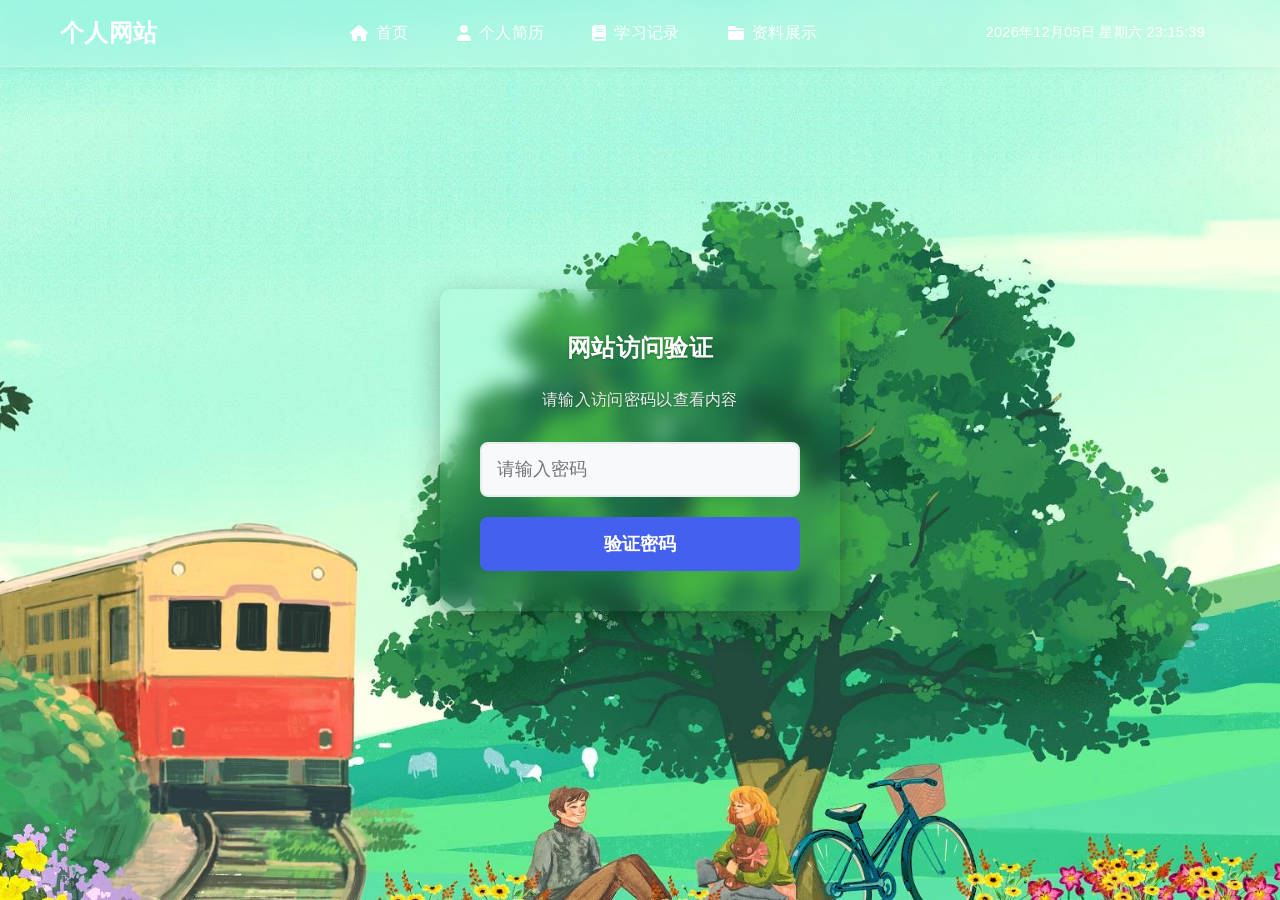
==== about.html @ 8a564f12 "init commit" ====
<!DOCTYPE html>
<html lang="zh-CN">
<head>
    <meta charset="UTF-8">
    <meta name="viewport" content="width=device-width, initial-scale=1.0">
    <title>个人简历 - 个人网站</title>
    <meta name="description" content="个人简历页，展示个人信息、教育背景、工作经历和技能。">
    <meta property="og:title" content="个人简历 - 个人网站">
    <meta property="og:description" content="个人信息、教育背景、工作经历和技能展示。">
    <meta property="og:type" content="website">
    <meta name="twitter:card" content="summary">
    <link rel="stylesheet" href="css/style.css?v=20251119">
    <link rel="preconnect" href="https://cdnjs.cloudflare.com">
    <link rel="dns-prefetch" href="https://cdnjs.cloudflare.com">
    <link rel="stylesheet" href="https://cdnjs.cloudflare.com/ajax/libs/font-awesome/6.0.0/css/all.min.css">
    <style>
        /* 简历特定样式 */
        .resume-wrapper {
            background-color: rgba(255, 255, 255, 0.1);
            backdrop-filter: blur(10px);
            border-radius: 16px;
            box-shadow: 0 2px 15px rgba(0, 0, 0, 0.1);
            overflow: hidden;
            margin: 40px auto;
            max-width: 1200px;
            border: 1px solid rgba(255, 255, 255, 0.2);
        }
        
        .resume-header {
            background: linear-gradient(135deg, var(--primary), var(--secondary));
            color: white;
            padding: 40px;
            text-align: center;
            position: relative;
            overflow: hidden;
        }
        
        .resume-avatar {
            width: 150px;
            height: 150px;
            border-radius: 50%;
            object-fit: cover;
            border: 5px solid rgba(255, 255, 255, 0.3);
            margin-bottom: 20px;
            position: relative;
            z-index: 1;
        }
        
        .resume-header::before {
            content: '';
            position: absolute;
            top: -50%;
            left: -50%;
            width: 200%;
            height: 200%;
            background: radial-gradient(circle, rgba(255,255,255,0.1) 0%, transparent 70%);
            animation: float 10s ease-in-out infinite;
        }
        
        @keyframes float {
            0%, 100% { transform: translate(0, 0); }
            50% { transform: translate(10px, 10px); }
        }
        
        .resume-header h1 {
            font-size: 2.5rem;
            margin-bottom: 10px;
            position: relative;
            z-index: 1;
        }
        
        .resume-header p {
            font-size: 1.1rem;
            opacity: 0.9;
            margin-bottom: 20px;
            position: relative;
            z-index: 1;
        }
        
        .contact-info {
            display: flex;
            flex-wrap: wrap;
            justify-content: center;
            gap: 20px;
            margin-top: 20px;
            position: relative;
            z-index: 1;
        }
        
        .contact-item {
            display: flex;
            align-items: center;
            gap: 8px;
            font-size: 0.95rem;
        }
        
        .contact-item i {
            font-size: 1.2rem;
        }
        
        .resume-content {
            padding: 40px;
        }
        
        .resume-section {
            margin-bottom: 40px;
            animation: fadeIn 0.6s ease-out;
        }
        
        @keyframes fadeIn {
            from { opacity: 0; transform: translateY(20px); }
            to { opacity: 1; transform: translateY(0); }
        }
        
        .section-title {
            display: flex;
            align-items: center;
            gap: 12px;
            margin-bottom: 25px;
            padding-bottom: 10px;
            border-bottom: 2px solid var(--bg-accent);
            color: var(--primary);
        }
        
        .section-title i {
            font-size: 1.5rem;
            background: var(--bg-accent);
            width: 40px;
            height: 40px;
            display: flex;
            align-items: center;
            justify-content: center;
            border-radius: 50%;
        }
        
        .section-title h2 {
            font-size: 1.5rem;
            margin: 0;
        }
        
        .info-grid {
            display: grid;
            grid-template-columns: repeat(auto-fit, minmax(250px, 1fr));
            gap: 20px;
            margin-bottom: 30px;
        }
        
        .info-item {
            background-color: rgba(255, 255, 255, 0.1);
            padding: 20px;
            border-radius: 10px;
            transition: transform 0.3s ease, box-shadow 0.3s ease;
            border: 1px solid rgba(255, 255, 255, 0.2);
        }
        
        .info-item:hover {
            transform: translateY(-5px);
            box-shadow: 0 4px 12px rgba(0, 0, 0, 0.2);
            background-color: rgba(255, 255, 255, 0.2);
        }
        
        .info-item h3 {
            color: var(--text-primary);
            margin-bottom: 10px;
            font-size: 1.1rem;
            display: flex;
            align-items: center;
            gap: 8px;
        }
        
        .info-item p {
            color: var(--text-secondary);
            margin: 0;
            line-height: 1.5;
        }
        
        .timeline {
            position: relative;
            padding-left: 30px;
            margin-left: 10px;
        }
        
        .timeline::before {
            content: '';
            position: absolute;
            left: 0;
            top: 0;
            bottom: 0;
            width: 3px;
            background: var(--primary-light);
            border-radius: 3px;
        }
        
        .timeline-item {
            position: relative;
            margin-bottom: 35px;
            padding-bottom: 15px;
            transition: transform 0.3s ease;
        }
        
        .timeline-item:hover {
            transform: translateX(5px);
        }
        
        .timeline-item::before {
            content: '';
            position: absolute;
            left: -34px;
            top: 5px;
            width: 10px;
            height: 10px;
            background: var(--primary);
            border-radius: 50%;
            border: 3px solid white;
            box-shadow: 0 2px 4px rgba(0,0,0,0.1);
        }
        
        .timeline-header {
            display: flex;
            flex-wrap: wrap;
            justify-content: space-between;
            align-items: center;
            margin-bottom: 10px;
        }
        
        .timeline-title {
            font-size: 1.2rem;
            font-weight: 600;
            color: var(--text-primary);
            margin: 0;
        }
        
        .timeline-date {
            font-size: 0.9rem;
            color: var(--primary);
            background: var(--bg-accent);
            padding: 4px 10px;
            border-radius: 20px;
        }
        
        .timeline-subtitle {
            color: var(--text-secondary);
            font-size: 1rem;
            margin-bottom: 12px;
            font-weight: 500;
        }
        
        .timeline-content {
            color: var(--text-primary);
            line-height: 1.6;
        }
        
        .timeline-content ul {
            padding-left: 20px;
            margin: 10px 0 0 0;
        }
        
        .timeline-content li {
            margin-bottom: 8px;
            position: relative;
        }
        
        .timeline-content li::before {
            content: '•';
            color: var(--primary);
            font-weight: bold;
            display: inline-block;
            width: 1em;
            margin-left: -1em;
        }
        
        .skills-container {
            display: grid;
            grid-template-columns: repeat(auto-fill, minmax(250px, 1fr));
            gap: 25px;
        }
        
        .skill-category {
            background: var(--bg-secondary);
            padding: 25px;
            border-radius: 12px;
            transition: transform 0.3s ease, box-shadow 0.3s ease;
        }
        
        .skill-category:hover {
            transform: translateY(-5px);
            box-shadow: var(--shadow-md);
        }
        
        .skill-category h3 {
            color: var(--primary);
            margin-bottom: 15px;
            font-size: 1.1rem;
            border-bottom: 2px solid var(--bg-accent);
            padding-bottom: 8px;
        }
        
        .skill-list {
            list-style: none;
            padding: 0;
            margin: 0;
        }
        
        .skill-item {
            display: flex;
            align-items: center;
            gap: 10px;
            margin-bottom: 12px;
            font-size: 0.95rem;
            color: var(--text-primary);
        }
        
        .skill-item i {
            color: var(--primary);
            font-size: 1.1rem;
        }
        
        .awards-list {
            list-style: none;
            padding: 0;
            margin: 0;
        }
        
        .award-item {
            background: linear-gradient(135deg, var(--bg-secondary), white);
            padding: 20px;
            border-radius: 10px;
            margin-bottom: 15px;
            border-left: 4px solid var(--primary);
            transition: transform 0.3s ease, box-shadow 0.3s ease;
        }
        
        .award-item:hover {
            transform: translateX(5px);
            box-shadow: var(--shadow-sm);
        }
        
        .award-item p {
            margin: 0;
            color: var(--text-primary);
            font-size: 1rem;
        }
        
        .self-intro {
            background: linear-gradient(135deg, var(--bg-accent), white);
            padding: 30px;
            border-radius: 12px;
            border-left: 4px solid var(--primary);
            font-style: italic;
            color: var(--text-primary);
            line-height: 1.7;
        }
        
        /* 响应式设计 */
        @media (max-width: 768px) {
            .resume-wrapper {
                margin: 20px 15px;
            }
            
            .resume-header,
            .resume-content {
                padding: 25px;
            }
            
            .resume-header h1 {
                font-size: 2rem;
            }
            
            .contact-info {
                flex-direction: column;
                align-items: center;
                gap: 15px;
            }
            
            .timeline-header {
                flex-direction: column;
                align-items: flex-start;
                gap: 10px;
            }
            
            .skills-container {
                grid-template-columns: 1fr;
            }
        }
    </style>
</head>
<body>
    <!-- 导航栏 -->
    <nav aria-label="主导航">
        <div class="nav-container">
            <a href="index.html" class="logo">个人网站</a>
            <ul class="nav-links" id="nav-links">
                <li><a href="index.html"><i class="fas fa-home"></i> 首页</a></li>
                <li><a href="about.html"><i class="fas fa-user"></i> 个人简历</a></li>
                <li><a href="blog.html"><i class="fas fa-book"></i> 学习记录</a></li>
                <li><a href="resources.html"><i class="fas fa-folder"></i> 资料展示</a></li>
            </ul>
            <div class="current-time" id="current-time"></div>
            <div class="hamburger" role="button" tabindex="0" aria-label="打开导航菜单" aria-controls="nav-links" aria-expanded="false">
                <i class="fas fa-bars"></i>
            </div>
        </div>
    </nav>

    <a href="#main" class="skip-link">跳到内容</a>
    <main id="main" role="main">

    <!-- 页面标题 -->
    <section class="hero hero--compact">
        <div class="container">
            <h1>个人简历</h1>
            <p>了解我的个人信息、教育背景、工作经历和专业技能</p>
        </div>
    </section>

    <!-- 简历内容 -->
    <div class="container">
        <div class="resume-wrapper" id="resume-container">
            <div class="loading" style="display: flex; flex-direction: column; align-items: center; justify-content: center; padding: 60px;">
                <div class="spinner"></div>
                <span style="margin-top: 20px;">正在加载简历内容...</span>
            </div>
        </div>
    </div>

    <!-- 页脚 -->
    </main>
    <footer role="contentinfo">
        <div class="container">
            <div class="footer-content">
                <div class="footer-column">
                    <h3>关于我</h3>
                    <p>我是一个热爱学习和分享的技术爱好者，欢迎访问我的个人网站。</p>
                </div>
                <div class="footer-column">
                    <h3>快速链接</h3>
                    <ul>
                        <li><a href="index.html">首页</a></li>
                        <li><a href="about.html">个人简历</a></li>
                        <li><a href="blog.html">学习记录</a></li>
                        <li><a href="resources.html">资料展示</a></li>
                    </ul>
                </div>
                <div class="footer-column">
                    <h3>联系方式</h3>
                    <ul>
                        <li><a href="#"><i class="fas fa-envelope"></i> 邮箱</a></li>
                        <li><a href="#"><i class="fab fa-github"></i> GitHub</a></li>
                        <li><a href="#"><i class="fab fa-weixin"></i> 微信</a></li>
                    </ul>
                </div>
            </div>
            <div class="footer-bottom">
                <p>&copy; 2025 个人网站. All rights reserved.</p>
            </div>
        </div>
    </footer>

    <!-- 回到顶部按钮 -->
    <div class="back-to-top">
        <i class="fas fa-arrow-up"></i>
    </div>

    <script src="lib/marked.min.js?v=20251119"></script>
    <!-- 密码保护脚本 -->
    <script src="js/password-redirect.js"></script>
    <script src="js/main.js?v=20251119"></script>
    <script>
        // 解析YAML frontmatter
        function parseYamlFrontmatter(markdown) {
            const frontmatterRegex = /^---[\s\S]*?---\s*/;
            const match = markdown.match(frontmatterRegex);
            if (match) {
                const frontmatter = match[0].replace(/^---|\s*---$/, '').trim();
                const data = {};
                frontmatter.split('\n').forEach(line => {
                    const parts = line.split(': ');
                    if (parts.length >= 2) {
                        const key = parts[0].trim();
                        const value = parts.slice(1).join(': ').trim();
                        data[key] = value;
                    }
                });
                return {
                    frontmatter: data,
                    content: markdown.replace(frontmatterRegex, '')
                };
            }
            return { frontmatter: {}, content: markdown };
        }

        // 解析简历内容为结构化数据
        function parseResumeContent(markdownContent) {
            const sections = {};
            const lines = markdownContent.split('\n');
            let currentSection = null;
            let sectionContent = [];

            lines.forEach(line => {
                // 跳过空行
                if (line.trim() === '') return;
                
                // 匹配二级标题（主要部分）
                if (line.startsWith('## ')) {
                    // 保存之前的部分
                    if (currentSection && sectionContent.length > 0) {
                        sections[currentSection] = sectionContent.join('\n');
                        sectionContent = [];
                    }
                    // 开始新部分
                    currentSection = line.replace('## ', '').trim();
                }
                // 匹配三级标题（子部分，如教育经历项）或普通内容
                else if (currentSection) {
                    sectionContent.push(line);
                }
            });

            // 保存最后一部分内容
            if (currentSection && sectionContent.length > 0) {
                sections[currentSection] = sectionContent.join('\n');
            }

            return sections;
        }

        // 提取基本信息
        function extractBasicInfo(basicInfoText) {
            const info = {};
            const lines = basicInfoText.split('\n');
            
            lines.forEach(line => {
                // 使用更宽松的正则表达式匹配各种格式变体
                const nameMatch = line.match(/[\*\s]*姓名[\*：\s]+(.+)/);
                const jobMatch = line.match(/[\*\s]*求职意向[\*：\s]+(.+)/);
                const birthMatch = line.match(/[\*\s]*出生日期[\*：\s]+(.+)/);
                const phoneMatch = line.match(/[\*\s]*手机号[\*：\s]+(.+)/);
                const emailMatch = line.match(/[\*\s]*邮箱[\*：\s]+(.+)/);
                
                if (nameMatch) info.name = nameMatch[1].trim();
                if (jobMatch) info.jobIntention = jobMatch[1].trim();
                if (birthMatch) info.birthDate = birthMatch[1].trim();
                if (phoneMatch) info.phone = phoneMatch[1].trim();
                if (emailMatch) info.email = emailMatch[1].trim();
            });
            
            return info;
        }

        // 提取时间线数据（教育、实习、项目经历）
        function extractTimelineItems(sectionText) {
            const items = [];
            const lines = sectionText.split('\n');
            let currentItem = null;
            let isContentSection = false;

            // 识别项目的方法
            const isItemTitle = (line) => line.startsWith('### ');
            const isPositionLine = (line) => line.includes('**') && line.includes('–') || line.includes('**') && line.includes('-');
            // 匹配日期格式：如 2025.01 – 2025.08
            const isDateLine = (line) => /^\d{4}\.\d{1,2}\s*[–-]\s*\d{4}\.\d{1,2}$/.test(line.trim());
            // 匹配角色行：加粗的文本
            const isRoleLine = (line) => /^\*{2}.*\*{2}$/.test(line.trim());
            const isContentBullet = (line) => line.startsWith('- ');

            lines.forEach(line => {
                // 找到新的项目标题
                if (isItemTitle(line)) {
                    // 保存之前的项目
                    if (currentItem) {
                        items.push(currentItem);
                    }
                    
                    // 创建新项目
                    const titleParts = line.replace('### ', '').split('\\|');
                    currentItem = {
                        organization: titleParts[0].trim(),
                        position: '',
                        date: '',
                        content: []
                    };
                    
                    // 检查是否在标题行中包含了组织和部门
                    if (titleParts.length > 1) {
                        currentItem.department = titleParts[1].trim();
                    }
                    
                    isContentSection = false;
                }
                // 提取职位和日期行（如 "**机械（机械电子）硕士** 2023.09 – 2026.07"）
                else if (currentItem && isPositionLine(line)) {
                    // 尝试提取职位和日期
                    const posMatch = line.match(/\*{2}(.*)\*{2}\s+([\d\.\s–-]+)/);
                    if (posMatch) {
                        currentItem.position = posMatch[1].trim();
                        currentItem.date = posMatch[2].trim();
                    } else {
                        // 如果没有捕获到，至少保存为职位
                        currentItem.position = line.replace(/\*{2}/g, '').trim();
                    }
                }
                // 提取项目时间（现在是独立行的日期格式）
                else if (currentItem && isDateLine(line)) {
                    // 直接使用整行作为日期
                    currentItem.date = line.trim();
                }
                // 提取项目角色（现在是加粗的独立行）
                else if (currentItem && isRoleLine(line)) {
                    // 移除加粗标记
                    currentItem.position = line.replace(/\*{2}/g, '').trim();
                }
                // 提取内容列表项
                else if (currentItem && isContentBullet(line)) {
                    isContentSection = true;
                    const content = line.replace('- ', '').trim();
                    if (content) {
                        // 移除可能存在的加粗标记
                        const cleanContent = content.replace(/\*{2}/g, '').trim();
                        currentItem.content.push(cleanContent);
                    }
                }
                // 处理描述后的内容（项目描述后的内容）
                else if (currentItem && line.includes('**项目描述**') || line.includes('**项目背景**')) {
                    isContentSection = true;
                }
            });

            // 添加最后一个项目
            if (currentItem) {
                items.push(currentItem);
            }

            return items;
        }

        // 提取技能数据
        function extractSkills(skillsText) {
            const skills = [];
            const lines = skillsText.split('\n');
            
            lines.forEach(line => {
                // 尝试提取带分类的技能行
                const categoryMatch = line.match(/^-\s*\*{2}([^\*]+)\*{2}：?\s*(.+)/);
                
                if (categoryMatch) {
                    const category = categoryMatch[1].trim();
                    const content = categoryMatch[2].trim();
                    // 移除可能存在的加粗标记
                    const cleanContent = content.replace(/\*{2}/g, '').trim();
                    skills.push({
                        category: category,
                        content: cleanContent
                    });
                }
            });
            
            // 如果没有找到带分类的技能，尝试提取简单列表
            if (skills.length === 0) {
                lines.forEach(line => {
                    if (line.startsWith('- ')) {
                        const skillContent = line.replace('- ', '').trim();
                        if (skillContent) {
                            // 尝试从内容中提取分类
                            const simpleCategoryMatch = skillContent.match(/^\*{2}([^\*]+)\*{2}：?\s*(.+)/);
                            if (simpleCategoryMatch) {
                                skills.push({
                                    category: simpleCategoryMatch[1].trim(),
                                    content: simpleCategoryMatch[2].trim()
                                });
                            } else {
                                // 默认为"其他技能"
                                skills.push({
                                    category: '其他技能',
                                    content: skillContent.replace(/\*{2}/g, '').trim()
                                });
                            }
                        }
                    }
                });
            }

            return skills;
        }

        // 提取荣誉奖励
        function extractAwards(awardsText) {
            const awards = [];
            const lines = awardsText.split('\n');
            
            lines.forEach(line => {
                if (line.startsWith('- ')) {
                    const award = line.replace('- ', '').trim();
                    if (award) {
                        awards.push(award);
                    }
                }
            });

            return awards;
        }

        // 渲染简历HTML
        function renderResumeHTML(resumeData) {
            const container = document.getElementById('resume-container');
            
            // 解析Markdown
            const { frontmatter, content } = parseYamlFrontmatter(resumeData);
            const sections = parseResumeContent(content);
            
            // 提取各部分数据
            const basicInfo = extractBasicInfo(sections['基本信息'] || '');
            const educationItems = extractTimelineItems(sections['教育经历'] || '');
            const internshipItems = extractTimelineItems(sections['实习经历'] || '');
            const projectItems = extractTimelineItems(sections['项目经历'] || '');
            const skills = extractSkills(sections['专业技能'] || '');
            const awards = extractAwards(sections['荣誉奖励'] || '');
            const selfIntro = sections['个人评价'] ? sections['个人评价'].trim() : '';
            
            // 构建HTML
            let html = `
                <div class="resume-header">
                    <img src="storage/images/avatar.jpg" alt="个人头像" class="resume-avatar">
                    <h1>${basicInfo.name || frontmatter.author || '个人简历'}</h1>
                    <p>${basicInfo.jobIntention || '求职意向'}</p>
                    <div class="contact-info">
                        ${basicInfo.email ? `<div class="contact-item"><i class="fas fa-envelope"></i> ${basicInfo.email}</div>` : ''}
                        ${basicInfo.phone ? `<div class="contact-item"><i class="fas fa-phone"></i> ${basicInfo.phone}</div>` : ''}
                        ${basicInfo.birthDate ? `<div class="contact-item"><i class="fas fa-calendar-alt"></i> ${basicInfo.birthDate}</div>` : ''}
                    </div>
                </div>
                <div class="resume-content">
            `;

            // 基本信息部分
            if (Object.keys(basicInfo).length > 0) {
                html += `
                    <div class="resume-section">
                        <div class="section-title">
                            <i class="fas fa-info-circle"></i>
                            <h2>基本信息</h2>
                        </div>
                        <div class="info-grid">
                            ${basicInfo.name ? `<div class="info-item"><h3><i class="fas fa-user"></i> 姓名</h3><p>${basicInfo.name}</p></div>` : ''}
                            ${basicInfo.jobIntention ? `<div class="info-item"><h3><i class="fas fa-briefcase"></i> 求职意向</h3><p>${basicInfo.jobIntention}</p></div>` : ''}
                            ${basicInfo.birthDate ? `<div class="info-item"><h3><i class="fas fa-calendar-alt"></i> 出生日期</h3><p>${basicInfo.birthDate}</p></div>` : ''}
                        </div>
                    </div>
                `;
            }

            // 教育经历部分
            if (educationItems.length > 0) {
                html += `
                    <div class="resume-section">
                        <div class="section-title">
                            <i class="fas fa-graduation-cap"></i>
                            <h2>教育经历</h2>
                        </div>
                        <div class="timeline">
                `;
                
                educationItems.forEach((item, index) => {
                    html += `
                        <div class="timeline-item" style="animation-delay: ${index * 0.1}s;">
                            <div class="timeline-header">
                                <h3 class="timeline-title">${item.organization}</h3>
                                <span class="timeline-date">${item.date}</span>
                            </div>
                            <div class="timeline-subtitle">${item.position}</div>
                            <div class="timeline-content">
                                <ul>
                                    ${item.content.map(line => `<li>${line}</li>`).join('')}
                                </ul>
                            </div>
                        </div>
                    `;
                });
                
                html += `
                        </div>
                    </div>
                `;
            }

            // 实习经历部分
            if (internshipItems.length > 0) {
                html += `
                    <div class="resume-section">
                        <div class="section-title">
                            <i class="fas fa-building"></i>
                            <h2>实习经历</h2>
                        </div>
                        <div class="timeline">
                `;
                
                internshipItems.forEach((item, index) => {
                    html += `
                        <div class="timeline-item" style="animation-delay: ${index * 0.1}s;">
                            <div class="timeline-header">
                                <h3 class="timeline-title">${item.organization}</h3>
                                <span class="timeline-date">${item.date}</span>
                            </div>
                            <div class="timeline-subtitle">${item.position}</div>
                            <div class="timeline-content">
                                <ul>
                                    ${item.content.map(line => `<li>${line}</li>`).join('')}
                                </ul>
                            </div>
                        </div>
                    `;
                });
                
                html += `
                        </div>
                    </div>
                `;
            }

            // 项目经历部分
            if (projectItems.length > 0) {
                html += `
                    <div class="resume-section">
                        <div class="section-title">
                            <i class="fas fa-project-diagram"></i>
                            <h2>项目经历</h2>
                        </div>
                        <div class="timeline">
                `;
                
                projectItems.forEach((item, index) => {
                    html += `
                        <div class="timeline-item" style="animation-delay: ${index * 0.1}s;">
                            <div class="timeline-header">
                                <h3 class="timeline-title">${item.organization}</h3>
                                <span class="timeline-date">${item.date}</span>
                            </div>
                            <div class="timeline-subtitle">${item.position}</div>
                            <div class="timeline-content">
                                <ul>
                                    ${item.content.map(line => `<li>${line}</li>`).join('')}
                                </ul>
                            </div>
                        </div>
                    `;
                });
                
                html += `
                        </div>
                    </div>
                `;
            }

            // 专业技能部分
            if (skills.length > 0) {
                // 按类别分组技能
                const skillsByCategory = {};
                skills.forEach(skill => {
                    if (!skillsByCategory[skill.category]) {
                        skillsByCategory[skill.category] = [];
                    }
                    skillsByCategory[skill.category].push(skill.content);
                });

                html += `
                    <div class="resume-section">
                        <div class="section-title">
                            <i class="fas fa-cogs"></i>
                            <h2>专业技能</h2>
                        </div>
                        <div class="skills-container">
                `;
                
                Object.keys(skillsByCategory).forEach(category => {
                    html += `
                        <div class="skill-category">
                            <h3>${category}</h3>
                            <ul class="skill-list">
                                ${skillsByCategory[category].map(skill => `<li class="skill-item"><i class="fas fa-check-circle"></i> ${skill}</li>`).join('')}
                            </ul>
                        </div>
                    `;
                });
                
                html += `
                        </div>
                    </div>
                `;
            }

            // 荣誉奖励部分
            if (awards.length > 0) {
                html += `
                    <div class="resume-section">
                        <div class="section-title">
                            <i class="fas fa-award"></i>
                            <h2>荣誉奖励</h2>
                        </div>
                        <ul class="awards-list">
                            ${awards.map(award => `<li class="award-item"><p>${award}</p></li>`).join('')}
                        </ul>
                    </div>
                `;
            }

            // 个人评价部分
            if (selfIntro) {
                html += `
                    <div class="resume-section">
                        <div class="section-title">
                            <i class="fas fa-user-check"></i>
                            <h2>个人评价</h2>
                        </div>
                        <div class="self-intro">
                            ${selfIntro}
                        </div>
                    </div>
                `;
            }

            // 闭合HTML
            html += `
                </div>
            `;

            // 应用HTML
            container.innerHTML = html;
        }

        // 加载和渲染简历
        function loadAndRenderResume(filePath) {
            const container = document.getElementById('resume-container');
            
            // 显示加载状态
            container.innerHTML = `<div class="loading" style="display: flex; flex-direction: column; align-items: center; justify-content: center; padding: 60px;"><div class="spinner"></div><span style="margin-top: 20px;">正在加载简历内容...</span></div>`;
            
            // 动态构建适合GitHub Pages的路径
            let fullPath;
            
            // 检查是否在GitHub Pages环境下
            if (window.location.hostname.endsWith('github.io')) {
                // 对于用户网站（如guoguoapi.github.io），直接使用根路径
                // 无论访问哪个页面，路径都应该是：/filePath
                fullPath = '/' + filePath;
            } else {
                // 本地环境，直接使用相对路径
                fullPath = filePath;
            }
            
            // 尝试加载简历文件
            fetch(fullPath)
                .then(response => {
                    if (!response.ok) {
                        throw new Error(`HTTP错误! 状态: ${response.status}`);
                    }
                    return response.text();
                })
                .then(markdownText => {
                    try {
                        // 渲染结构化简历
                        renderResumeHTML(markdownText);
                    } catch (e) {
                        console.error('简历渲染错误:', e);
                        container.innerHTML = `
                            <div style="text-align: center; padding: 60px;">
                                <i class="fas fa-exclamation-circle" style="font-size: 48px; color: #f39c12; margin-bottom: 20px;"></i>
                                <h3>简历内容渲染失败</h3>
                                <p>解析Markdown格式时发生错误</p>
                            </div>
                        `;
                    }
                })
                .catch(error => {
                    console.error('加载简历失败:', error);
                    
                    // 尝试使用备用路径
                    const backupPath = filePath.startsWith('/') ? filePath : `/${filePath}`;
                    if (backupPath !== fullPath) {
                        fetch(backupPath)
                            .then(response => {
                                if (!response.ok) throw new Error(`备用路径HTTP错误! 状态: ${response.status}`);
                                return response.text();
                            })
                            .then(renderResumeHTML)
                            .catch(() => {
                                // 显示最终错误信息
                                container.innerHTML = `
                                    <div style="text-align: center; padding: 60px;">
                                        <i class="fas fa-exclamation-triangle" style="font-size: 48px; color: #e74c3c; margin-bottom: 20px;"></i>
                                        <h3>简历加载失败</h3>
                                        <p>无法加载简历文件，请检查路径或稍后再试</p>
                                    </div>
                                `;
                            });
                    } else {
                        // 显示最终错误信息
                        container.innerHTML = `
                            <div style="text-align: center; padding: 60px;">
                                <i class="fas fa-exclamation-triangle" style="font-size: 48px; color: #e74c3c; margin-bottom: 20px;"></i>
                                <h3>简历加载失败</h3>
                                <p>无法加载简历文件，请检查路径或稍后再试</p>
                            </div>
                        `;
                    }
                });
        }

        // 页面加载时默认加载简历
        document.addEventListener('DOMContentLoaded', function() {
            const resumePath = 'assets/resume.md';
            loadAndRenderResume(resumePath);
        });
    </script>
    
    <!-- 实时时间显示脚本 -->
    <script>
        // 实时更新时间
        function updateCurrentTime() {
            const now = new Date();
            const year = now.getFullYear();
            const month = String(now.getMonth() + 1).padStart(2, '0');
            const day = String(now.getDate()).padStart(2, '0');
            const hours = String(now.getHours()).padStart(2, '0');
            const minutes = String(now.getMinutes()).padStart(2, '0');
            const seconds = String(now.getSeconds()).padStart(2, '0');
            const weekDays = ['日', '一', '二', '三', '四', '五', '六'];
            const weekDay = weekDays[now.getDay()];
            
            const timeString = `${year}年${month}月${day}日 星期${weekDay} ${hours}:${minutes}:${seconds}`;
            document.getElementById('current-time').textContent = timeString;
        }
        
        // 页面加载时更新一次时间，然后每秒更新一次
        window.onload = function() {
            updateCurrentTime();
            setInterval(updateCurrentTime, 1000);
        };
    </script>
</body>
</html>
---- css/style.css ----
/* 全局样式 */
* {
    margin: 0;
    padding: 0;
    box-sizing: border-box;
}

.skip-link {
    position: absolute;
    top: -40px;
    left: 10px;
    background: var(--accent);
    color: #fff;
    padding: 8px 16px;
    border-radius: 6px;
    box-shadow: var(--shadow-sm);
    transition: var(--transition);
    z-index: 1100;
}

.skip-link:focus {
    top: 10px;
}

:root {
    --primary: #4361ee;
    --primary-light: #4895ef;
    --secondary: #3a0ca3;
    --accent: #f72585;
    --success: #4cc9f0;
    --warning: #f59e0b;
    --danger: #ef4444;
    --text-primary: #2b2d42;
    --text-secondary: #6c757d;
    --bg-primary: #ffffff;
    --bg-secondary: #f8f9fa;
    --bg-accent: #f0f4ff;
    --border-color: #e9ecef;
    --shadow-sm: 0 2px 4px rgba(0, 0, 0, 0.05);
    --shadow-md: 0 4px 12px rgba(0, 0, 0, 0.08);
    --shadow-lg: 0 8px 24px rgba(0, 0, 0, 0.12);
    --transition: all 0.3s cubic-bezier(0.4, 0, 0.2, 1);
    --space-hero-compact: 60px;
    --space-hero-tight: 40px;

    --neutral-0: #ffffff;
    --neutral-50: #f8f9fa;
    --neutral-100: #f0f2f5;
    --neutral-200: #e9ecef;
    --neutral-700: #495057;
    --neutral-900: #212529;

    --fs-xs: 12px;
    --fs-sm: 14px;
    --fs-md: 16px;
    --fs-lg: 18px;
    --fs-xl: 22px;
    --fs-2xl: 26px;
    --fs-3xl: 32px;
    --lh-tight: 1.3;
    --lh-normal: 1.6;
    --lh-relaxed: 1.8;

    --space-2: 2px;
    --space-4: 4px;
    --space-8: 8px;
    --space-12: 12px;
    --space-16: 16px;
    --space-24: 24px;
    --space-32: 32px;
    --space-48: 48px;

    --radius-sm: 6px;
    --radius-md: 10px;
    --radius-lg: 12px;
    --radius-xl: 16px;
    --radius-pill: 999px;

    --container-max: 1200px;
    --content-max: 72ch;

    --z-nav: 1000;
    --z-overlay: 999;
    --z-modal: 1001;
    --z-tooltip: 1002;

    --backdrop-bg: rgba(0, 0, 0, 0.4);
    --backdrop-blur: 10px;
    --ease-fast: 150ms;
    --ease-normal: 300ms;
}

body {
    font-family: -apple-system, BlinkMacSystemFont, 'Segoe UI', 'PingFang SC', 'Hiragino Sans GB', 'Microsoft YaHei', 'Helvetica Neue', Helvetica, Arial, sans-serif;
    line-height: 1.6;
    letter-spacing: 0.3px;
    color: var(--text-primary);
    background-color: var(--bg-secondary);
    background-image: url('../storage/images/your-background-image.jpg');
    background-size: cover;
    background-position: center;
    background-attachment: fixed;
    background-repeat: no-repeat;
    overflow-x: hidden;
}

.container {
    max-width: var(--container-max);
    margin: 0 auto;
    padding: 0 20px;
    background-color: transparent;
    backdrop-filter: none;
    border-radius: 0;
    box-shadow: none;
}

/* 导航栏样式 */
nav {
    background-color: rgba(255, 255, 255, 0.1);
    backdrop-filter: blur(5px);
    color: white;
    position: fixed;
    top: 0;
    left: 0;
    right: 0;
    z-index: 100;
    box-shadow: 0 1px 10px rgba(0, 0, 0, 0.05);
    transition: all 0.3s ease;
    border-bottom: 1px solid rgba(255, 255, 255, 0.2);
}

.nav-container {
    display: flex;
    justify-content: space-between;
    align-items: center;
    padding: 12px 20px;
    max-width: 1200px;
    margin: 0 auto;
}

.logo {
    font-size: 1.5rem;
    font-weight: 600;
    color: white;
    text-decoration: none;
    display: flex;
    align-items: center;
    transition: color 0.3s ease;
}

.logo:hover {
    transform: scale(1.05);
}

.nav-links {
    display: flex;
    list-style: none;
}

.nav-links li {
    margin-left: var(--space-24);
}

.nav-links a {
    color: white;
    text-decoration: none;
    font-weight: 400;
    padding: 8px 12px;
    transition: all 0.3s ease;
    position: relative;
    display: inline-flex;
    align-items: center;
    z-index: 1;
    touch-action: manipulation;
    border-radius: 6px;
}

.nav-links a:hover {
    color: var(--primary);
    background-color: rgba(255, 255, 255, 0.1);
    transform: translateY(-2px);
    box-shadow: 0 4px 8px rgba(0, 0, 0, 0.1);
}

.nav-links a::after {
    content: '';
    position: absolute;
    bottom: 0;
    left: 50%;
    width: 0;
    height: 2px;
    background-color: var(--primary);
    transition: var(--transition);
}

.nav-links a:hover::after {
    width: 80%;
    left: 10%;
}

.nav-links a.active {
    color: var(--primary);
    font-weight: 600;
    background-color: rgba(255, 255, 255, 0.15);
}

.nav-links a.active::after {
    width: 80%;
    left: 10%;
}

.nav-links a i {
    margin-right: 8px;
    color: white;
    transition: color 0.3s ease;
}

.nav-links a:hover i,
.nav-links a.active i {
    color: var(--primary);
}

/* 响应式导航栏 */
.current-time {
    color: white;
    font-size: 0.9rem;
    margin-right: 15px;
    white-space: nowrap;
}

.hamburger {
    display: none;
    cursor: pointer;
    font-size: 1.5rem;
    color: white;
    padding: 8px;
    border-radius: 4px;
    transition: background-color 0.3s ease, transform 0.2s ease;
    touch-action: manipulation;
}

.hamburger:hover {
    background-color: rgba(52, 152, 219, 0.3);
}

.hamburger:active {
    transform: scale(0.95);
    background-color: rgba(52, 152, 219, 0.5);
}

a:focus-visible,
button:focus-visible,
.hamburger:focus-visible,
.card-link:focus-visible,
.cta-button:focus-visible,
.view-more-button:focus-visible,
.tag:focus-visible,
.category-tag:focus-visible,
.secondary-tag:focus-visible,
.back-to-top:focus-visible {
    outline: 3px solid var(--accent);
    outline-offset: 2px;
}

body.menu-open {
    overflow: hidden;
}

/* 英雄区域 */
.hero {
    background-color: transparent;
    color: white;
    padding: 160px 0 120px;
    text-align: center;
    position: relative;
    overflow: hidden;
    margin-bottom: 0; /* 移除hero区域的底部边距 */
}

/* 首页hero区域背景图样式 */
.hero.hero--home {
    background-color: transparent;
    background-image: none;
    padding: 200px 0 150px;
    position: relative;
    min-height: 100vh;
    display: flex;
    align-items: center;
    justify-content: center;
    z-index: 1;
}

/* 移除首页hero的渐变叠加层 */
.hero.hero--home::after {
    display: none;
}

/* 确保所有容器都不会覆盖背景图 */
.container,
section.container {
    background-color: transparent;
    backdrop-filter: none;
    box-shadow: none;
    border-radius: 0;
}

/* 确保所有卡片和更新项在背景图上有良好的显示效果 */
.card,
.update-item {
    position: relative;
    z-index: 5;
}

/* 确保section和footer不会覆盖背景图 */
section {
    background-color: transparent;
    position: relative;
    z-index: 1;
}

footer {
    position: relative;
    z-index: 1;
}

/* Hero内容容器 */
.hero-content {
    max-width: 800px;
    text-align: center;
    z-index: 2;
    position: relative;
    color: white;
}

/* 头像容器 */
.avatar-container {
    margin-bottom: 40px;
}

.avatar {
    width: 180px;
    height: 180px;
    border-radius: 50%;
    object-fit: cover;
    border: 5px solid rgba(255, 255, 255, 0.3);
    box-shadow: 0 10px 30px rgba(0, 0, 0, 0.2);
    transition: transform 0.3s ease;
}

.avatar:hover {
    transform: scale(1.05);
}

/* 个人信息 */
.personal-info {
    margin-bottom: 40px;
}

.personal-info h1 {
    font-size: 3.5rem;
    font-weight: 700;
    margin-bottom: 15px;
    color: white;
    background: none;
    -webkit-background-clip: none;
    -webkit-text-fill-color: inherit;
}

.subtitle {
    font-size: 1.3rem;
    color: rgba(255, 255, 255, 0.9);
    margin-bottom: 25px;
    font-weight: 400;
}

.quote {
    font-size: 1.2rem;
    color: rgba(255, 255, 255, 0.8);
    font-style: italic;
    border-left: 3px solid rgba(255, 255, 255, 0.5);
    padding-left: 20px;
    margin: 0 auto;
    max-width: 600px;
}

/* 操作按钮 */
.action-buttons {
    display: flex;
    gap: 20px;
    justify-content: center;
    flex-wrap: wrap;
}

.btn {
    padding: 12px 30px;
    border-radius: 50px;
    font-size: 1rem;
    font-weight: 600;
    text-decoration: none;
    transition: all 0.3s ease;
    border: none;
    cursor: pointer;
}

.btn-primary {
    background-color: rgba(255, 255, 255, 1);
    color: #6366f1;
    position: relative;
    z-index: 10;
}

.btn-primary:hover {
    background-color: rgba(255, 255, 255, 0.9);
    transform: translateY(-2px);
    box-shadow: 0 5px 15px rgba(255, 255, 255, 0.3);
}

.btn-secondary {
    background-color: transparent;
    color: white;
    border: 2px solid rgba(255, 255, 255, 0.8);
    position: relative;
    z-index: 10;
}

.btn-secondary:hover {
    background-color: rgba(255, 255, 255, 0.1);
    transform: translateY(-2px);
    box-shadow: 0 5px 15px rgba(255, 255, 255, 0.2);
}

.hero.hero--compact {
    padding-top: calc(var(--space-hero-compact) + 40px);
    padding-bottom: var(--space-hero-compact);
}

.hero.hero--tight {
    padding-top: calc(var(--space-hero-tight) + 40px);
    padding-bottom: var(--space-hero-tight);
}

.hero::before {
    content: '';
    position: absolute;
    top: 0;
    left: 0;
    right: 0;
    bottom: 0;
    background-image: 
        radial-gradient(circle at 20% 30%, rgba(255,255,255,0.15) 0%, transparent 20%),
        radial-gradient(circle at 80% 70%, rgba(255,255,255,0.1) 0%, transparent 30%);
    z-index: 1;
}

.hero .container {
    position: relative;
    z-index: 2;
}

/* 减弱hero区域和内容区域的分割感 - 适用于所有页面 */
.hero + section.container {
    margin-top: -40px;
    padding: 60px 20px;
    background-color: transparent;
    backdrop-filter: none;
    border-radius: 0;
    box-shadow: none;
    position: relative;
    z-index: 3;
}

/* 统一内容区域的样式，避免多个section之间出现分割感 */
.hero + section.container + section.container,
.hero + section.container + section.container + section.container {
    margin-top: 20px;
    padding: 40px 20px;
    background-color: transparent;
    backdrop-filter: none;
    border-radius: 0;
    box-shadow: none;
    position: relative;
    z-index: 3;
}

/* 搜索容器的样式调整 */
.search-container {
    margin-bottom: 20px;
}

/* 调整包含搜索框的section宽度为输入框宽度的两倍 */
section.container.search-section,
section.container:has(.search-container) {
    max-width: 1000px;
}

.hero h1 {
    font-size: 3.5rem;
    margin-bottom: var(--space-24);
    font-weight: 700;
    letter-spacing: -0.5px;
    background: linear-gradient(135deg, #ffffff, #e0e0ff);
    -webkit-background-clip: text;
    -webkit-text-fill-color: transparent;
    background-clip: text;
    line-height: var(--lh-tight);
    max-width: 28ch;
    margin-left: auto;
    margin-right: auto;
}

.hero p {
    font-size: 1.3rem;
    max-width: var(--content-max);
    margin: 0 auto var(--space-24);
    opacity: 1;
    line-height: var(--lh-normal);
    color: white;
}

.cta-button {
    display: inline-block;
    background: linear-gradient(135deg, var(--accent), #fb7185);
    color: white;
    padding: 14px 32px;
    text-decoration: none;
    border-radius: var(--radius-pill);
    font-weight: 600;
    font-size: 1.1rem;
    transition: var(--transition);
    box-shadow: 0 4px 15px rgba(247, 37, 133, 0.3);
    position: relative;
    overflow: hidden;
}

.cta-button::before {
    content: '';
    position: absolute;
    top: 0;
    left: -100%;
    width: 100%;
    height: 100%;
    background: linear-gradient(90deg, transparent, rgba(255,255,255,0.2), transparent);
    transition: 0.5s;
}

.cta-button:hover {
    transform: translateY(-3px) scale(1.02);
    box-shadow: 0 8px 25px rgba(247, 37, 133, 0.4);
}

.cta-button:hover::before {
    left: 100%;
}

/* 卡片样式 */
.card-container {
  display: grid;
  grid-template-columns: repeat(auto-fill, minmax(300px, 1fr));
  gap: 35px;
  margin: 60px 0;
}

/* 动态项目样式 - 按行排列 */
.update-item {
  background-color: rgba(255, 255, 255, 0.1);
  border-radius: var(--radius-lg);
  padding: var(--space-24);
  margin-bottom: 25px;
  border: 1px solid rgba(255, 255, 255, 0.2);
    transition: var(--transition);
    position: relative;
    box-shadow: 0 2px 15px rgba(0, 0, 0, 0.1);
    line-height: 1.4; /* 减小行高 */
    backdrop-filter: blur(10px);
}

.update-item::before {
    content: '';
    position: absolute;
    top: 0;
    left: 0;
    height: 100%;
    width: 4px;
    background: linear-gradient(180deg, var(--primary), var(--accent));
    border-radius: 12px 0 0 12px;
}

.update-item:hover {
    transform: translateX(5px);
    box-shadow: var(--shadow-md);
}

.update-header {
    display: flex;
    justify-content: space-between;
    align-items: center;
    margin-bottom: 12px;
}

.update-title {
    font-size: 1.05rem;
    font-weight: 600;
    color: #ffffff;
    margin: 0;
    flex: 1;
    line-height: 1.3;
    text-shadow: 0 1px 3px rgba(0, 0, 0, 0.3);
}

.update-date {
    color: #ffffff;
    font-size: 0.9rem;
    margin-left: 15px;
    white-space: nowrap;
    background-color: rgba(255, 255, 255, 0.2);
    padding: 4px 10px;
    border-radius: 12px;
}

.update-description {
    color: #f0f0f0;
    margin: 0;
    font-size: 0.9rem;
    line-height: 1.5;
    text-shadow: 0 1px 2px rgba(0, 0, 0, 0.3);
}

/* 查看更多按钮样式 */
.view-more-button {
    display: inline-block;
    background: linear-gradient(135deg, var(--primary), var(--secondary));
    color: white;
    padding: 12px 30px;
    text-decoration: none;
    border-radius: var(--radius-pill);
    font-weight: 600;
    transition: var(--transition);
    box-shadow: 0 4px 12px rgba(124, 58, 237, 0.3);
    position: relative;
    z-index: 10;
}

.view-more-button:hover {
    transform: translateY(-3px) scale(1.03);
    box-shadow: 0 6px 20px rgba(124, 58, 237, 0.4);
}

.card {
  background-color: rgba(255, 255, 255, 0.1);
  border-radius: 12px;
  overflow: hidden;
  box-shadow: 0 2px 15px rgba(0, 0, 0, 0.1);
  transition: all 0.3s ease;
  position: relative;
  backdrop-filter: blur(10px);
  border: 1px solid rgba(255, 255, 255, 0.2);
}

.card::before {
    content: '';
    position: absolute;
    top: 0;
    left: 0;
    right: 0;
    height: 4px;
    background: linear-gradient(90deg, var(--primary), var(--accent));
}

.card:hover {
  transform: translateY(-3px);
  box-shadow: 0 8px 25px rgba(0, 0, 0, 0.1);
}

.card-img {
    width: 100%;
    height: 200px;
    object-fit: cover;
    transition: var(--transition);
}

.card:hover .card-img {
    transform: scale(1.05);
}

.card-content {
  padding: 30px;
  position: relative;
  z-index: 1;
  background-color: transparent;
  backdrop-filter: none;
}

.card-title {
    font-size: 1.3rem;
    font-weight: 600;
    margin-bottom: 15px;
    color: #ffffff;
    text-shadow: 0 1px 3px rgba(0, 0, 0, 0.3);
}

.card-description {
    color: #f0f0f0;
    margin-bottom: 25px;
    line-height: 1.6;
    font-size: 0.95rem;
    text-shadow: 0 1px 2px rgba(0, 0, 0, 0.3);
}

.card-link {
    display: inline-flex;
    align-items: center;
    gap: 8px;
    color: #ffffff;
    font-weight: 600;
    text-decoration: none;
    transition: all 0.3s ease;
    font-size: 0.9rem;
    text-shadow: 0 1px 2px rgba(0, 0, 0, 0.3);
}

.card-link:hover {
  color: #2980b9;
  transform: translateX(3px);
}

.card-link::after {
    content: '→';
    margin-left: 5px;
    font-weight: bold;
    transition: var(--transition);
}

.card-link:hover::after {
    transform: translateX(3px);
}

/* Markdown 样式 */
.markdown-content {
    background-color: rgba(255, 255, 255, 0.1);
    backdrop-filter: blur(10px);
    padding: var(--space-32);
    border-radius: var(--radius-lg);
    box-shadow: var(--shadow-md);
    margin: var(--space-32) auto;
    max-width: var(--content-max);
    border: 1px solid rgba(255, 255, 255, 0.2);
    position: relative;
}

.markdown-content::before {
    content: '';
    position: absolute;
    top: 0;
    left: 0;
    right: 0;
    height: 3px;
    background: linear-gradient(90deg, var(--primary), var(--secondary));
    border-radius: 12px 12px 0 0;
}

.markdown-content h1,
.markdown-content h2,
.markdown-content h3,
.markdown-content h4,
.markdown-content h5,
.markdown-content h6 {
    color: var(--text-primary);
    margin-top: 40px;
    margin-bottom: 20px;
    font-weight: 600;
    line-height: 1.3;
}

.markdown-content h1 {
    font-size: 2.5rem;
    border-bottom: 2px solid var(--border-color);
    padding-bottom: 10px;
    background: linear-gradient(90deg, var(--primary), transparent);
    -webkit-background-clip: text;
    -webkit-text-fill-color: transparent;
    background-clip: text;
}

.markdown-content h2 {
    font-size: 2rem;
    border-bottom: 2px solid var(--border-color);
    padding-bottom: 8px;
    margin-top: 40px;
}

.markdown-content h3 {
    font-size: 1.5rem;
    color: var(--primary);
}

.markdown-content p {
    margin-bottom: 25px;
    line-height: 1.7;
    color: var(--text-primary);
}

.markdown-content ul,
.markdown-content ol {
    margin-bottom: 25px;
    padding-left: 30px;
    color: var(--text-primary);
}

.markdown-content li {
    margin-bottom: 8px;
    line-height: 1.6;
}

.markdown-content a {
    color: var(--primary);
    text-decoration: none;
    transition: var(--transition);
    position: relative;
    font-weight: 500;
}

.markdown-content a:hover {
    color: var(--secondary);
}

.markdown-content a::after {
    content: '';
    position: absolute;
    bottom: -2px;
    left: 0;
    width: 100%;
    height: 2px;
    background-color: var(--primary-light);
    transform: scaleX(0);
    transition: var(--transition);
}

.markdown-content a:hover::after {
    transform: scaleX(1);
}

.markdown-content code {
    background-color: var(--bg-secondary);
    padding: 3px 6px;
    border-radius: var(--radius-sm);
    font-family: 'Fira Code', 'Courier New', Courier, monospace;
    font-size: 0.9em;
    color: var(--accent);
}

.markdown-content pre {
    background-color: #0f172a;
    color: #e2e8f0;
    padding: 20px;
    border-radius: var(--radius-lg);
    overflow-x: auto;
    margin-bottom: 20px;
    position: relative;
    font-family: 'Fira Code', 'Courier New', Courier, monospace;
}

.markdown-content pre code {
    background-color: transparent;
    padding: 0;
    color: inherit;
}

.markdown-content blockquote {
    border-left: 3px solid var(--neutral-200);
    padding: var(--space-16) var(--space-20);
    margin: var(--space-16) 0 25px 0;
    color: var(--neutral-700);
    font-style: italic;
    background-color: var(--neutral-50);
    border-radius: 0 var(--radius-md) var(--radius-md) 0;
}

.markdown-content img {
    max-width: 100%;
    height: auto;
    border-radius: var(--radius-lg);
    margin: 20px 0;
    box-shadow: var(--shadow-sm);
    transition: var(--transition);
}

.markdown-content img:hover {
    transform: scale(1.01);
    box-shadow: var(--shadow-md);
}

.markdown-content table {
    width: 100%;
    border-collapse: collapse;
    margin: 20px 0;
    overflow-x: auto;
    display: block;
}

.markdown-content th,
.markdown-content td {
    padding: 12px;
    text-align: left;
    border-bottom: 1px solid var(--border-color);
}

.markdown-content th {
    background-color: var(--bg-secondary);
    font-weight: 600;
    color: var(--text-primary);
}

.markdown-content tr:hover {
    background-color: var(--bg-accent);
}

/* 资料列表样式 */
.resources-list {
    background-color: rgba(255, 255, 255, 0.1);
    backdrop-filter: blur(10px);
    border-radius: 12px;
    overflow: hidden;
    box-shadow: 0 2px 15px rgba(0, 0, 0, 0.1);
    margin: var(--space-32) 0;
    border: 1px solid rgba(255, 255, 255, 0.2);
}

/* 资源页筛选区 */
.filters-container {
    background-color: rgba(255, 255, 255, 0.1);
    backdrop-filter: blur(10px);
    border-radius: 12px;
    padding: var(--space-24);
    margin-bottom: var(--space-24);
    box-shadow: 0 2px 15px rgba(0, 0, 0, 0.1);
    border: 1px solid rgba(255, 255, 255, 0.2);
}

.main-filters {
    margin-bottom: var(--space-24);
    border-bottom: 1px solid var(--border-color);
    padding-bottom: var(--space-16);
}

.filter-group {
    margin-bottom: var(--space-16);
    display: flex;
    align-items: center;
    flex-wrap: wrap;
}

.filter-label {
    color: var(--text-primary);
    margin-right: 10px;
    font-weight: 400;
    font-size: var(--fs-base);
}

.filter-tags {
    display: flex;
    flex-wrap: wrap;
    gap: var(--space-8);
    align-items: center;
}

.filter-tags span {
    white-space: nowrap;
}

.secondary-filters {
    display: flex;
    justify-content: space-between;
    font-size: var(--fs-sm);
    align-items: center;
}

.left-filter,
.right-filter {
    display: flex;
    align-items: center;
}

@media (max-width: 768px) {
    .secondary-filters {
        flex-direction: column;
        align-items: flex-start;
    }
    .right-filter {
        margin-top: 10px;
    }
    .filter-tags {
        display: block;
        margin-top: 5px;
    }
}

.resource-item {
    display: flex;
    align-items: center;
    padding: 15px 20px;
    border-bottom: 1px solid rgba(255, 255, 255, 0.1);
    transition: background-color 0.3s ease;
    background-color: transparent;
}

.resource-item:last-child {
    border-bottom: none;
}

.resource-item:hover {
    background-color: rgba(255, 255, 255, 0.2);
}

.resource-icon {
    width: 40px;
    height: 40px;
    margin-right: 15px;
    display: flex;
    align-items: center;
    justify-content: center;
    background-color: var(--primary);
    color: white;
    border-radius: 50%;
    font-size: 1.2rem;
}

.resource-info h3 {
    margin: 0 0 5px 0;
    font-size: 1.1rem;
}

.resource-info p {
    margin: 0;
    color: #7f8c8d;
    font-size: 0.9rem;
}

.resource-download {
    margin-left: auto;
}

.resource-download a {
    color: var(--success);
    text-decoration: none;
    font-weight: bold;
    display: flex;
    align-items: center;
}

.resource-download a:hover {
    text-decoration: underline;
}

.resource-download i {
    margin-left: 5px;
}

/* 页脚样式 */
footer {
    background-color: rgba(58, 12, 163, 0.3);
    color: white;
    padding: 60px 0 40px;
    margin-top: 100px;
    position: relative;
    overflow: hidden;
    z-index: 1;
}

footer::before {
    content: '';
    position: absolute;
    top: 0;
    left: 0;
    right: 0;
    bottom: 0;
    background-image: 
        radial-gradient(circle at 20% 30%, rgba(255,255,255,0.1) 0%, transparent 20%),
        radial-gradient(circle at 80% 70%, rgba(255,255,255,0.05) 0%, transparent 30%);
    z-index: 0;
}

.footer-content {
    display: grid;
    grid-template-columns: repeat(3, 1fr); /* 恢复均匀的三列分布 */
    gap: 40px;
    position: relative;
    z-index: 2;
}

.footer-column h3 {
    margin-bottom: 20px;
    font-size: 1.3rem;
    font-weight: 600;
    position: relative;
    padding-bottom: 10px;
    text-align: center; /* 标题居中 */
}

.footer-column h3::after {
    content: '';
    position: absolute;
    bottom: 0;
    left: 50%; /* 装饰线居中 */
    transform: translateX(-50%); /* 装饰线居中 */
    width: 50px;
    height: 3px;
    background-color: var(--accent);
    border-radius: 3px;
}

.footer-column h3::after {
    content: '';
    position: absolute;
    bottom: 0;
    left: 50%; /* 装饰线居中 */
    transform: translateX(-50%); /* 装饰线居中 */
    width: 50px;
    height: 3px;
    background-color: var(--accent);
    border-radius: 3px;
}

/* 确保列表项恢复垂直排列 */
.footer-column ul {
    list-style: none;
    padding: 0;
    margin: 0;
    text-align: center; /* 列表居中 */
}

.footer-column li {
    margin-bottom: 12px;
    text-align: center; /* 列表项居中 */
}

.footer-column a {
    color: rgba(255, 255, 255, 0.8);
    text-decoration: none;
    transition: var(--transition);
    display: inline-block; /* 确保链接也居中 */
}

.footer-column a:hover {
    color: white;
    transform: translateX(5px);
}

.footer-column a i {
    margin-right: 8px;
    transition: var(--transition);
}

.footer-bottom {
    text-align: center;
    padding-top: 40px;
    margin-top: 40px;
    border-top: 1px solid rgba(255, 255, 255, 0.2);
    color: rgba(255, 255, 255, 0.7);
    position: relative;
    z-index: 2;
}

/* 响应式设计 */
@media (max-width: 768px) {
    .current-time {
        display: none;
    }
    
    .hamburger {
        display: block;
    }
    
    .nav-links {
        position: fixed;
        top: 60px;
        right: -250px;
        flex-direction: column;
        background-color: rgba(255, 255, 255, 0.2);
        backdrop-filter: blur(20px);
        width: 250px;
        text-align: left;
        transition: right 0.3s cubic-bezier(0.4, 0, 0.2, 1);
        box-shadow: -5px 0 15px rgba(0, 0, 0, 0.1);
        z-index: 1001;
        border-radius: 8px 0 0 8px;
        padding: 16px 0;
        pointer-events: auto;
        border: 1px solid rgba(255, 255, 255, 0.3);
    }
    
    .nav-links.active {
        right: 0;
    }
    
    .nav-links li {
        margin: 0;
    }
    
    .nav-links a {
        display: flex;
        align-items: center;
        padding: 12px 20px;
        color: var(--text-primary);
        text-decoration: none;
        transition: all 0.3s ease;
        border-radius: 0;
        position: relative;
        overflow: hidden;
    }
    
    .nav-links a::before {
        content: '';
        position: absolute;
        left: 0;
        top: 0;
        width: 4px;
        height: 100%;
        background-color: var(--primary);
        transform: scaleY(0);
        transition: transform 0.3s ease;
    }
    
    .nav-links a:hover {
        background-color: rgba(255, 255, 255, 0.3);
        transform: translateX(8px);
    }
    
    .nav-links a:hover::before {
        transform: scaleY(1);
    }
    
    .nav-links a.active {
        background-color: rgba(52, 152, 219, 0.2);
        color: var(--primary);
        font-weight: 600;
    }
    
    .nav-links a.active::before {
        transform: scaleY(1);
    }
    
    .nav-links a i {
        margin-right: 12px;
        width: 20px;
        text-align: center;
        color: var(--primary);
    }
    
    .nav-links a.active i {
        color: var(--primary);
    }
    
    .hero h1 {
        font-size: 2rem;
    }
    
    .hero p {
        font-size: 1rem;
    }
    
    .card-container {
        grid-template-columns: 1fr;
    }
}

/* 加载动画 */
.loading {
    display: flex;
    justify-content: center;
    align-items: center;
    height: 200px;
    font-size: 1.2rem;
    color: #7f8c8d;
}

.spinner {
    border: 4px solid #f3f3f3;
    border-top: 4px solid #3498db;
    border-radius: 50%;
    width: 40px;
    height: 40px;
    animation: spin 1s linear infinite;
    margin-right: 15px;
}

@keyframes spin {
    0% { transform: rotate(0deg); }
    100% { transform: rotate(360deg); }
}

/* 按钮样式 */
.btn {
    display: inline-flex;
    align-items: center;
    justify-content: center;
    padding: 12px 24px;
    border: none;
    border-radius: 8px;
    cursor: pointer;
    font-size: 1rem;
    font-weight: 600;
    transition: var(--transition);
    text-decoration: none;
    position: relative;
    overflow: hidden;
}

.btn::before {
    content: '';
    position: absolute;
    top: 50%;
    left: 50%;
    width: 300px;
    height: 300px;
    background: rgba(255, 255, 255, 0.3);
    border-radius: 50%;
    transform: translate(-50%, -50%) scale(0);
    transition: transform 0.5s ease;
}

.btn:hover::before {
    transform: translate(-50%, -50%) scale(1);
}

.btn-primary {
    background: linear-gradient(135deg, var(--primary), var(--secondary));
    color: white;
    box-shadow: 0 4px 15px rgba(67, 97, 238, 0.3);
}

.btn-primary:hover {
    transform: translateY(-3px) scale(1.02);
    box-shadow: 0 8px 25px rgba(67, 97, 238, 0.4);
}

.btn-secondary {
    background-color: var(--text-secondary);
    color: white;
    box-shadow: 0 4px 10px rgba(0, 0, 0, 0.1);
}

.btn-secondary:hover {
    background-color: var(--text-primary);
    transform: translateY(-2px);
    box-shadow: 0 6px 15px rgba(0, 0, 0, 0.15);
}

.btn-outline {
    background-color: transparent;
    color: var(--primary);
    border: 2px solid var(--primary);
    transition: var(--transition);
}

.btn-outline:hover {
    background-color: var(--primary);
    color: white;
    transform: translateY(-2px);
    box-shadow: 0 4px 15px rgba(67, 97, 238, 0.3);
}

/* 次要标签样式 - 用于时间和大小筛选 */
.secondary-tag {
    display: inline-block;
    background-color: var(--neutral-100);
    color: var(--text-primary);
    padding: 3px 10px;
    border-radius: 15px;
    font-size: 0.8rem;
    font-weight: 400;
    margin-right: 6px;
    margin-bottom: 4px;
    cursor: pointer;
    transition: all 0.2s ease;
    border: 1px solid var(--neutral-200);
}

.secondary-tag:hover {
    background-color: var(--neutral-200);
    transform: translateY(-1px);
}

.secondary-tag.active {
    background-color: var(--primary);
    color: white;
    border-color: var(--primary);
}

.secondary-tag.active:hover {
    background-color: var(--primary);
    border-color: var(--primary);
}

/* 响应式调整 */
@media (max-width: 768px) {
    .secondary-tag {
        padding: 2px 8px;
        font-size: 0.75rem;
        margin-right: 4px;
    }
}

/* 标签样式 */
.tag {
    display: inline-block;
    background-color: var(--neutral-100);
    color: var(--text-primary);
    padding: 5px 12px;
    border-radius: var(--radius-pill);
    font-size: 0.85rem;
    font-weight: 400;
    margin-right: 8px;
    margin-bottom: 8px;
    cursor: pointer;
    transition: var(--transition);
    border: 1px solid var(--neutral-200);
}

.tag.active {
    background-color: var(--primary);
    color: white;
    border-color: var(--primary);
}

.category-tag {
    display: inline-block;
    padding: 6px 14px;
    margin: 0 8px 10px 0;
    border-radius: var(--radius-pill);
    background-color: var(--neutral-100);
    color: var(--text-primary);
    cursor: pointer;
    transition: all 0.3s ease;
    border: 1px solid var(--neutral-200);
    font-weight: 400;
}

.category-tag:hover {
    background-color: var(--neutral-200);
    border-color: var(--neutral-300);
}

.category-tag.active {
    background-color: var(--primary);
    color: white;
    border-color: var(--primary);
}

.tag::before {
    content: '';
    position: absolute;
    top: 0;
    left: -100%;
    width: 100%;
    height: 100%;
    background: linear-gradient(90deg, transparent, rgba(255,255,255,0.2), transparent);
    transition: 0.5s;
}

.tag:hover {
    transform: translateY(-2px);
    box-shadow: 0 3px 10px rgba(0, 0, 0, 0.1);
}

.tag:hover::before {
    left: 100%;
}

.tag.tech {
    background-color: var(--danger);
}

.tag.life {
    background-color: var(--success);
}

.tag.note {
    background-color: var(--warning);
}

/* 分页样式 */
.pagination {
    display: flex;
    justify-content: center;
    margin: 30px 0;
}

.pagination a {
    color: var(--primary);
    text-decoration: none;
    padding: 8px 16px;
    margin: 0 5px;
    border-radius: var(--radius-sm);
    transition: background-color 0.3s ease;
}

.pagination a:hover {
    background-color: var(--neutral-100);
}

.pagination a.active {
    background-color: var(--primary);
    color: white;
}

/* 搜索框样式 */
.search-container {
    margin: 30px 0;
    text-align: center;
    position: relative;
    background-color: transparent;
    backdrop-filter: none;
    border-radius: 0;
    padding: 0;
    box-shadow: none;
    border: none;
}

.search-input {
    width: 100%;
    max-width: 500px;
    padding: 15px 50px 15px 20px;
    border: 2px solid rgba(255, 255, 255, 0.3);
    border-radius: 8px;
    font-size: 1rem;
    transition: var(--transition);
    background-color: rgba(255, 255, 255, 0.2);
    box-shadow: none;
    color: var(--text-primary);
    outline: none;
}

.search-input:focus {
    border-color: var(--primary);
    box-shadow: 0 0 0 3px rgba(67, 97, 238, 0.1);
    transform: translateY(-2px);
    background-color: rgba(255, 255, 255, 0.3);
}

.search-container::after {
    content: '\f002';
    font-family: 'Font Awesome 5 Free';
    font-weight: 900;
    position: absolute;
    right: calc(50% - 220px);
    top: 50%;
    transform: translateY(-50%);
    color: var(--text-secondary);
    pointer-events: none;
}

/* 回到顶部按钮 */
.back-to-top {
    position: fixed;
    bottom: 30px;
    right: 30px;
    background: linear-gradient(135deg, var(--primary), var(--secondary));
    color: white;
    width: 56px;
    height: 56px;
    border-radius: 50%;
    display: flex;
    justify-content: center;
    align-items: center;
    cursor: pointer;
    opacity: 0;
    visibility: hidden;
    transition: all 0.3s ease;
    font-size: 1.5rem;
    z-index: 1000;
    box-shadow: 0 4px 20px rgba(0, 0, 0, 0.2);
}

.back-to-top::before {
    content: '';
    position: absolute;
    top: 0;
    left: -100%;
    width: 100%;
    height: 100%;
    background: linear-gradient(90deg, transparent, rgba(255,255,255,0.3), transparent);
    transition: 0.5s;
}

.back-to-top.visible {
    opacity: 1;
    visibility: visible;
    animation: fadeInUp 0.5s ease forwards;
}

@keyframes fadeInUp {
    from {
        opacity: 0;
        transform: translateY(20px);
    }
    to {
        opacity: 1;
        transform: translateY(0);
    }
}

.back-to-top:hover {
    transform: translateY(-8px) scale(1.1);
    box-shadow: 0 8px 30px rgba(0, 0, 0, 0.3);
}

.back-to-top:hover::before {
    left: 100%;
}

/* 资源项样式增强 */
.resource-item {
    display: flex;
    align-items: flex-start; /* 保持项与顶部对齐 */
    padding: 20px;
    margin-bottom: 20px;
    background-color: rgba(255, 255, 255, 0.1);
    backdrop-filter: blur(10px);
    border-radius: 12px;
    box-shadow: 0 2px 15px rgba(0, 0, 0, 0.1);
    transition: transform 0.3s, box-shadow 0.3s;
    border: 1px solid rgba(255, 255, 255, 0.2);
}

.resource-item:hover {
    transform: translateY(-2px);
    box-shadow: 0 4px 12px rgba(0, 0, 0, 0.2);
    background-color: rgba(255, 255, 255, 0.2);
}

.resource-icon {
    font-size: 3rem;
    margin-right: 20px;
    flex-shrink: 0;
}

.resource-info {
    flex: 1;
    min-width: 0; /* 防止内容溢出 */
    margin-right: 20px;
}

.resource-info h3 {
    margin-top: 0;
    margin-bottom: 10px;
    color: var(--text-primary);
    font-size: 1.2rem;
}

.resource-info p {
    margin-bottom: 15px;
    color: var(--text-secondary);
    line-height: 1.5;
}

.resource-actions {
    display: flex;
    flex-direction: column;
    gap: 10px;
    min-width: 120px;
    align-self: flex-start !important; /* 使用!important确保样式优先应用 */
    margin-top: 0;
    flex-shrink: 0; /* 防止按钮区域被压缩 */
    padding-top: 0; /* 确保顶部没有内边距 */
}

.preview-btn {
    background-color: var(--success);
    color: white;
    padding: 10px 20px;
    border-radius: var(--radius-sm);
    text-decoration: none;
    transition: filter 0.2s;
    font-size: 0.9rem;
    display: inline-flex;
    align-items: center;
    gap: 5px;
    width: 100%;
    justify-content: center;
    text-align: center;
    box-sizing: border-box;
}

.preview-btn:hover {
    filter: brightness(1.06);
}

.download-btn {
    background-color: var(--primary);
    color: white;
    padding: 10px 20px;
    border-radius: var(--radius-sm);
    text-decoration: none;
    transition: filter 0.2s;
    font-size: 0.9rem;
    display: inline-flex;
    align-items: center;
    gap: 5px;
    width: 100%;
    justify-content: center;
    text-align: center;
    box-sizing: border-box;
}

.download-btn:hover {
    filter: brightness(1.06);
}

/* 响应式设计，确保在小屏幕上布局合理 */
@media (max-width: 768px) {
    .resource-item {
        flex-direction: column;
        align-items: flex-start;
    }
    
    .resource-icon {
        margin-bottom: 15px;
    }
    
    .resource-info {
        margin-right: 0;
        margin-bottom: 15px;
    }
    
    .resource-actions {
        width: 100%;
        align-items: stretch;
        flex-direction: row;
    }
    
    .preview-btn, .download-btn {
        flex: 1;
    }
}

.small-tag {
    display: inline-block;
    background-color: #f1f1f1;
    padding: 2px 8px;
    border-radius: 12px;
    font-size: 0.7rem;
    margin-right: 5px;
    margin-bottom: 5px;
    color: #7f8c8d;
    transition: background-color 0.3s ease;
}

.small-tag:hover {
    background-color: #e0e0e0;
}

.resource-tags {
    display: flex;
    flex-wrap: wrap;
    margin-top: 8px;
}

.resource-thumbnail {
    margin: 10px 0;
    border-radius: var(--radius-md);
    overflow: hidden;
    box-shadow: var(--shadow-sm);
}

.resource-thumbnail img {
    transition: transform 0.3s ease;
    width: 100%;
    aspect-ratio: 16 / 9;
    object-fit: cover;
    display: block;
}

.resource-thumbnail:hover img {
    transform: scale(1.05);
}

/* 模态框样式 */
.modal {
    display: none;
    position: fixed;
    z-index: 1000;
    left: 0;
    top: 0;
    width: 100%;
    height: 100%;
    overflow: auto;
    background-color: var(--backdrop-bg);
    font-family: 'Microsoft YaHei', Arial, sans-serif;
}

.modal-content {
    background-color: #fefefe;
    margin: 5% auto;
    padding: 0;
    border-radius: 8px;
    width: 90%;
    max-width: 900px;
    max-height: 90vh;
    display: flex;
    flex-direction: column;
    box-shadow: 0 4px 20px rgba(0, 0, 0, 0.3);
}

.modal-header {
    display: flex;
    justify-content: space-between;
    align-items: center;
    padding: 15px 20px;
    background-color: #3498db;
    color: white;
    border-radius: 8px 8px 0 0;
}

.modal-header h2 {
    margin: 0;
    font-size: 1.2rem;
    white-space: nowrap;
    overflow: hidden;
    text-overflow: ellipsis;
    max-width: 80%;
}

.close-btn {
    color: white;
    font-size: 28px;
    font-weight: bold;
    cursor: pointer;
    transition: color 0.3s ease;
}

.close-btn:hover, .close-btn:focus {
    color: #f1f1f1;
    text-decoration: none;
    cursor: pointer;
}

.modal-body {
    padding: 20px 20px 80px;
    overflow-y: auto;
    flex: 1;
    display: flex;
    flex-direction: column;
    align-items: center;
    /* 移除justify-content: center以避免影响滚动体验 */
    /* 添加底部内边距以避免内容被固定的控制按钮遮挡 */
}

.modal-footer {
    padding: 15px 20px;
    background-color: #f1f1f1;
    border-radius: 0 0 8px 8px;
    display: flex;
    justify-content: flex-end;
}

/* 图片预览样式 */
#imagePreview {
    width: 100%;
    display: flex;
    justify-content: center;
    align-items: center;
}

#previewImage {
    max-width: 100%;
    max-height: 70vh;
    border-radius: var(--radius-md);
    box-shadow: 0 2px 8px rgba(0, 0, 0, 0.2);
}

/* PDF预览样式 */
#pdfCanvas {
    max-width: 100%;
    height: auto;
    margin-bottom: 15px;
    box-shadow: 0 1px 4px rgba(0, 0, 0, 0.2);
}

.pdf-controls {
    display: flex;
    justify-content: center;
    align-items: center;
    gap: 15px;
    padding: 10px 20px;
    background-color: #f8f9fa;
    border-radius: 4px;
    box-shadow: 0 1px 3px rgba(0, 0, 0, 0.1);
    position: absolute;
    bottom: 80px;
    left: 50%;
    transform: translateX(-50%);
    z-index: 10;
    max-width: calc(100% - 40px);
}

.pdf-controls button {
    background-color: #3498db;
    color: white;
    border: none;
    border-radius: 4px;
    padding: 8px 12px;
    cursor: pointer;
    transition: background-color 0.3s ease;
}

.pdf-controls button:hover {
    background-color: #2980b9;
}

.pdf-controls button:disabled {
    background-color: #bdc3c7;
    cursor: not-allowed;
}

/* 文本预览样式 */
#textPreview {
    width: 100%;
    max-height: 70vh;
    overflow-y: auto;
    background-color: #f8f9fa;
    border: 1px solid #dee2e6;
    border-radius: 4px;
    padding: 15px;
}

#previewText {
    margin: 0;
    font-family: 'Courier New', Courier, monospace;
    white-space: pre-wrap;
    word-break: break-all;
    color: #2c3e50;
}

/* 不支持预览提示样式 */
.unsupported-icon {
    display: inline-flex;
    align-items: center;
    justify-content: center;
    width: 72px;
    height: 72px;
    border-radius: 50%;
    background-color: var(--neutral-100);
    color: var(--danger);
    box-shadow: var(--shadow-sm);
    margin-bottom: var(--space-8);
}
.unsupported-icon i {
    font-size: 28px;
    line-height: 1;
}
#unsupportedPreview {
    display: flex;
    flex-direction: column;
    align-items: center;
    text-align: center;
    gap: var(--space-8);
}

/* 筛选标签样式 */
.category-tag, .tag, .secondary-tag {
    display: inline-block;
    padding: 6px 12px;
    margin-right: 8px;
    margin-bottom: 8px;
    border-radius: 16px;
    background-color: var(--neutral-100);
    color: var(--text-primary);
    cursor: pointer;
    transition: all 0.2s ease;
    font-size: 0.9rem;
    border: 1px solid var(--neutral-200);
    font-weight: 400;
}

.category-tag:hover, .tag:hover, .secondary-tag:hover {
    background-color: var(--neutral-200);
    transform: translateY(-1px);
}

/* 筛选标签选中状态样式 */
.category-tag.active, .tag.active, .secondary-tag.active {
    background-color: var(--primary);
    color: white;
    font-weight: 500;
    border-color: var(--primary);
}

/* 文章元信息样式 - 确保水平对齐和整体居中 */
  #article-meta {
      display: flex;
      align-items: center;
      justify-content: center;
      flex-wrap: wrap;
      gap: 15px;
      margin-top: 10px;
  }

  #article-date {
      display: inline-flex;
      align-items: center;
      gap: 5px;
      font-size: 0.95rem;
      color: rgba(255, 255, 255, 0.9);
  }

  /* 文章标签样式 */
  #article-meta .tag {
      margin-right: 8px;
      margin-bottom: 0;
      padding: 4px 10px;
      background-color: rgba(255, 255, 255, 0.2);
      color: white;
      border-radius: 12px;
      font-size: 0.85rem;
      font-weight: 500;
      display: inline-flex;
      align-items: center;
  }

  #article-meta .tag.tech {
      background-color: rgba(76, 201, 240, 0.3);
  }

  /* 返回按钮样式 - 确保靠左 */
  section.hero .container a:first-child {
      display: inline-block;
      margin-bottom: 10px;
      text-align: left;
      width: 100%;
  }

  /* 加载中样式 */
.spinner {
    border: 4px solid rgba(0, 0, 0, 0.1);
    border-radius: 50%;
    border-top: 4px solid var(--primary);
    width: 40px;
    height: 40px;
    animation: spin 1s linear infinite;
    margin-bottom: 15px;
}

@keyframes spin {
    0% { transform: rotate(0deg); }
    100% { transform: rotate(360deg); }
}
@media (max-width: 768px) {
    .cta-button {
        padding: 12px 24px;
        box-shadow: 0 2px 10px rgba(247, 37, 133, 0.25);
    }
    .cta-button:hover {
        transform: translateY(-2px) scale(1.01);
        box-shadow: 0 4px 14px rgba(247, 37, 133, 0.3);
    }
}
.card-content > div:nth-of-type(1) {
    display: flex;
    flex-wrap: wrap;
    gap: var(--space-8);
    align-items: center;
    margin-top: var(--space-16);
}
@media (max-width: 768px) {
    .back-to-top {
        width: 52px;
        height: 52px;
        box-shadow: 0 3px 16px rgba(0,0,0,0.25);
    }
    .back-to-top:hover {
        transform: translateY(-6px) scale(1.06);
        box-shadow: 0 6px 22px rgba(0,0,0,0.28);
    }
}
@media (max-width: 600px) {
    .hero h1 {
        font-size: 2.6rem;
    }
    .hero p {
        font-size: 1.1rem;
        font-weight: 400;
    }
}
.markdown-content pre::before {
    content: 'code';
    position: absolute;
    top: 8px;
    right: 12px;
    background-color: var(--neutral-200);
    color: var(--neutral-700);
    font-size: var(--fs-xs);
    padding: 2px 8px;
    border-radius: var(--radius-pill);
}
.card .tag.tech {
    background-color: var(--danger);
    color: #fff;
    border-color: transparent;
}
.card .tag.life {
    background-color: var(--success);
    color: #fff;
    border-color: transparent;
}
.card .tag.note {
    background-color: var(--warning);
    color: #fff;
    border-color: transparent;
}
.modal-content[style*="max-width: 400px"] {
    background: linear-gradient(180deg, var(--bg-primary), var(--neutral-100)) !important;
    padding: var(--space-24) !important;
    border-radius: var(--radius-lg) !important;
    box-shadow: var(--shadow-lg) !important;
    text-align: center !important;
}
.modal-content[style*="max-width: 400px"] .close-btn {
    background-color: var(--bg-primary) !important;
    color: var(--text-primary) !important;
    width: 36px !important;
    height: 36px !important;
    border-radius: 50% !important;
    box-shadow: var(--shadow-sm) !important;
    display: flex !important;
    align-items: center !important;
    justify-content: center !important;
}
.modal-content[style*="max-width: 400px"] .close-btn:hover {
    filter: brightness(1.06);
}
.modal-content[style*="max-width: 400px"] span[style*="font-family: monospace"] {
    font-family: ui-monospace, SFMono-Regular, Menlo, Monaco, Consolas, 'Liberation Mono', 'Courier New', monospace !important;
    font-size: 1rem !important;
    color: var(--text-primary) !important;
    background-color: var(--neutral-100);
    padding: 8px 12px;
    border-radius: var(--radius-sm);
    letter-spacing: 0.2px;
}
.modal-content[style*="max-width: 400px"] button,
.modal-content[style*="max-width: 400px"] a[href^="mailto"],
.modal-content[style*="max-width: 400px"] a[href^="http"] {
    border-radius: var(--radius-pill) !important;
    box-shadow: var(--shadow-sm) !important;
    transition: filter 0.2s !important;
}
.modal-content[style*="max-width: 400px"] button:hover,
.modal-content[style*="max-width: 400px"] a[href^="mailto"]:hover,
.modal-content[style*="max-width: 400px"] a[href^="http"]:hover {
    filter: brightness(1.06);
}
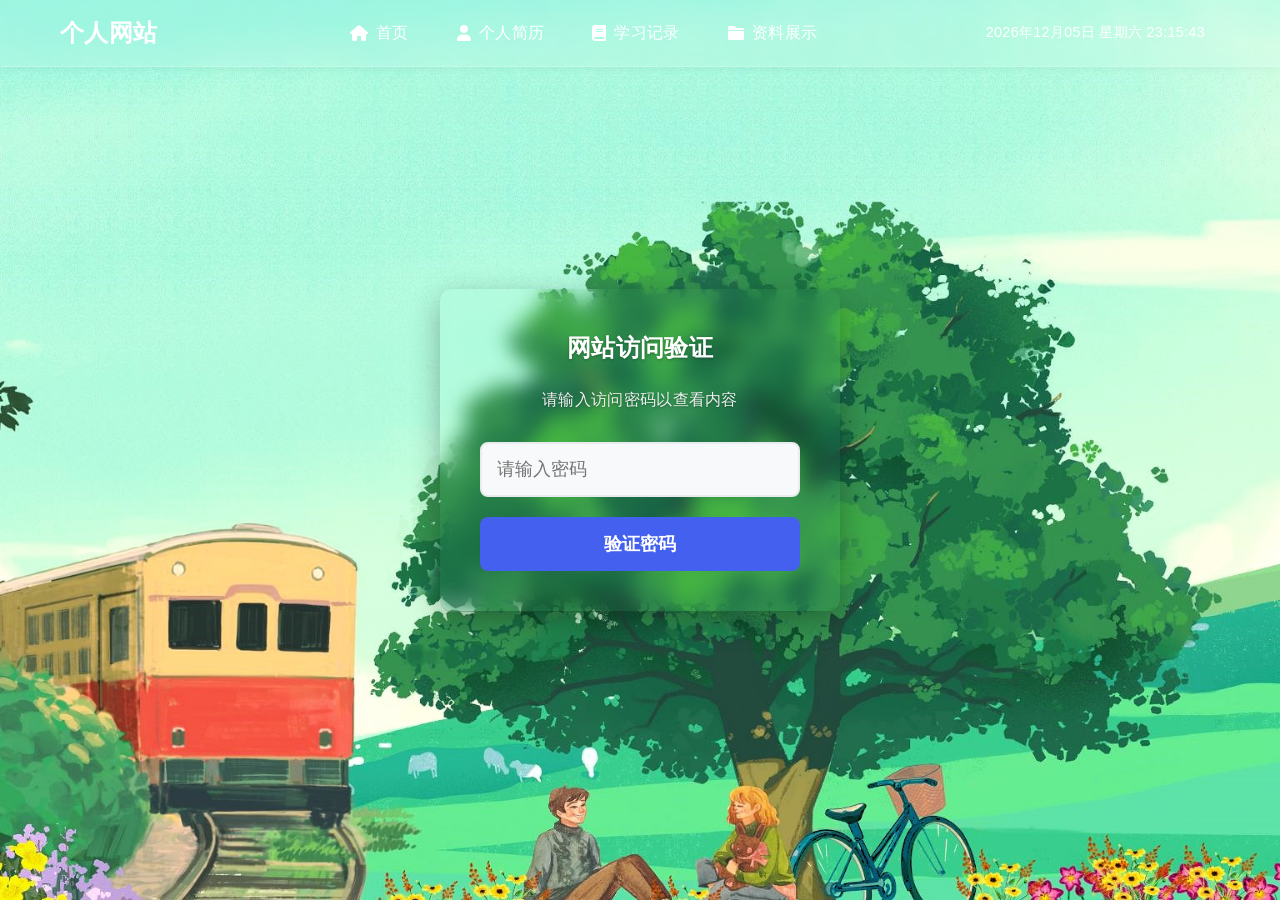
==== commit 65f0c5f2: "fix bugs and updates" ====
--- a/about.html
+++ b/about.html
@@ -451,7 +451,7 @@
                 </div>
             </div>
             <div class="footer-bottom">
-                <p>&copy; 2025 个人网站. All rights reserved.</p>
+                <p>&copy; 2026 个人网站. All rights reserved.</p>
             </div>
         </div>
     </footer>
